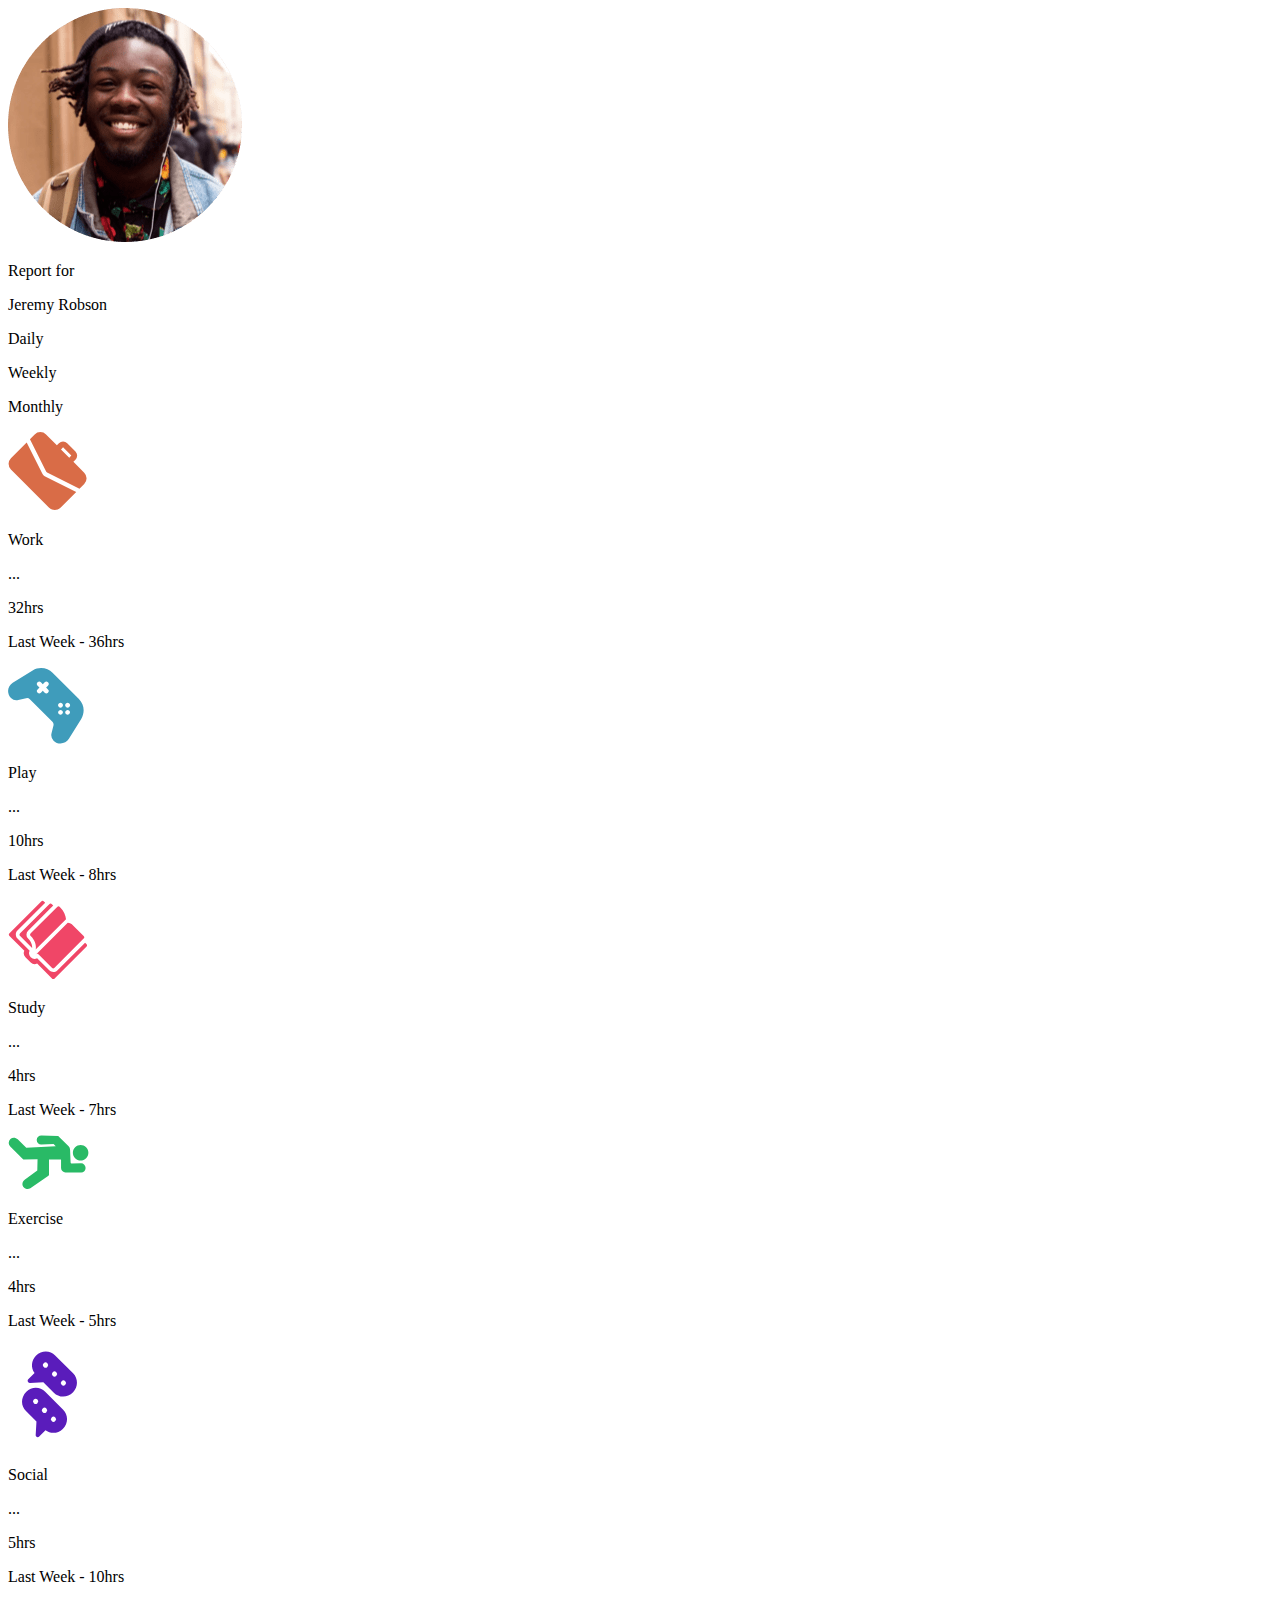
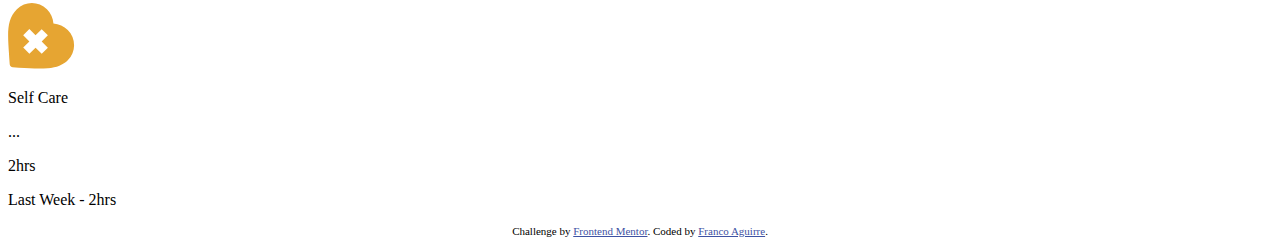
==== index.html @ bb691106 "estructura terminada" ====
<!DOCTYPE html>
<html lang="en">
<head>
  <meta charset="UTF-8">
  <meta name="viewport" content="width=device-width, initial-scale=1.0"> <!-- displays site properly based on user's device -->

  <link rel="icon" type="image/png" sizes="32x32" href="./images/favicon-32x32.png">
  <link rel="stylesheet" href="Sass/style.css">
  
  <title>Frontend Mentor | Time tracking dashboard</title>

  <!-- Feel free to remove these styles or  in your own stylesheet 👍 -->
  <style>
    .attribution { font-size: 11px; text-align: center; }
    .attribution a { color: hsl(228, 45%, 44%); }
  </style>
</head>
<body>
<div class="container">

  <div class="user_container">

    <div class="user">

      <img src="/images/image-jeremy.png" alt="Jeremy">

      <div class="names"> 
        <p class="txt_min">Report for</p>
        <p class="name">
          Jeremy Robson
        </p>
      </div>

    </div>
    <div class="detalle">
      <p id="daily">Daily</p>
      <p id="weekly">Weekly</p>
      <p id="monthly">Monthly</p>
    </div>


  </div>

  <div id="work">
      <div class="img_encabezado">
        <img src="/images/icon-work.svg" alt="work">
      </div>
      
      <div class="encabezado">
        <p>Work</p>
        <p class="mas">...</p>
      </div>
      <div class="date">
        <p class="horas">32hrs</p>
        <p class="last">Last Week - 36hrs</p>
      </div>
      

  </div>


  <div id="play">
    <div class="img_encabezado">
      <img src="/images/icon-play.svg" alt="play">
    </div>
    <div class="encabezado">
      <p>Play</p>
      <p class="mas">...</p>
    </div>
    <div class="date">
      <p class="horas">10hrs</p>
      <p class="last">Last Week - 8hrs</p>
    </div>
      
  </div>


  <div id="study">
    <div class="img_encabezado">
      <img src="/images/icon-study.svg" alt="study">
    </div>
    <div class="encabezado">
      <p>Study</p>
      <p class="mas">...</p>
    </div>
    <div class="date">
      <p class="horas">4hrs</p>
      <p class="last">Last Week - 7hrs</p>
    </div>
      
  </div>


  <div id="Exercise">
    <div class="img_encabezado">
      <img src="/images/icon-exercise.svg" alt="Exercise">
    </div>
    <div class="encabezado">
      <p>Exercise</p>
      <p class="mas">...</p>
    </div>
    <div class="date">
      <p class="horas">4hrs</p>
      <p class="last">Last Week - 5hrs</p>
    </div>
      
  </div>


  <div id="Social">
    <div class="img_encabezado">
      <img src="/images/icon-social.svg" alt="Social">
    </div>
    <div class="encabezado">
      <p>Social</p>
      <p class="mas">...</p>
    </div>
    <div class="date">
      <p class="horas">5hrs</p>
      <p class="last">Last Week - 10hrs</p>
    </div>
    
  </div>


  <div id="Self-care">
    <div class="img_encabezado">
      <img src="/images/icon-self-care.svg" alt="self">
    </div>
    <div class="encabezado">
      <p>Self Care</p>
      <p class="mas">...</p>
    </div>
    <div class="date">
      <p class="horas">2hrs</p>
      <p class="last">Last Week - 2hrs</p>
    </div>
  </div>


</div>
  
  
  <div class="attribution">
    Challenge by <a href="https://www.frontendmentor.io?ref=challenge" target="_blank">Frontend Mentor</a>. 
    Coded by <a href="https://www.linkedin.com/in/franco-aguirre-24855012a/
    " target="_blank">Franco Aguirre</a>.
  </div>
</body>
</html>
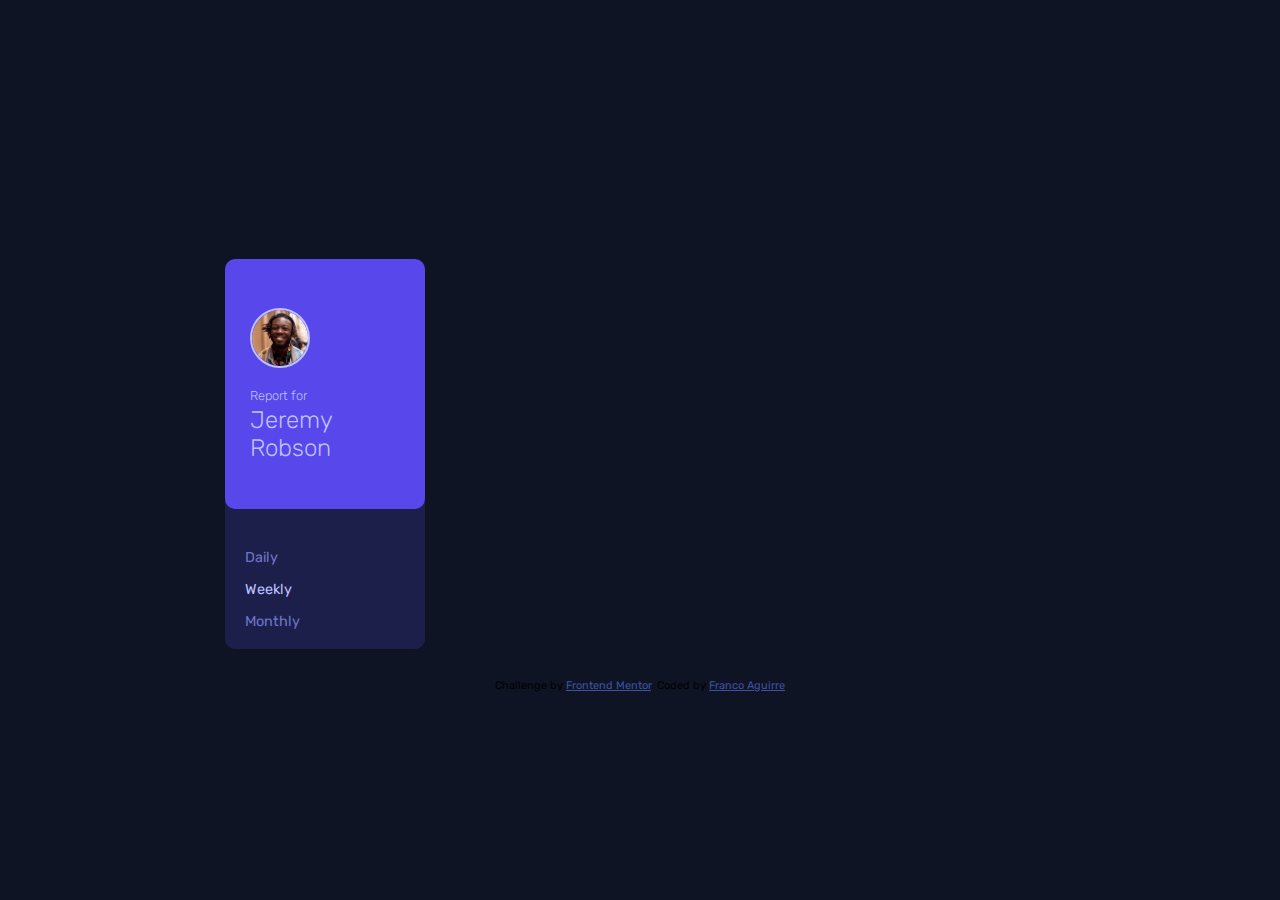
==== commit e65b75db: "proyecto terminado" ====
--- a/index.html
+++ b/index.html
@@ -33,118 +33,33 @@
 
     </div>
     <div class="detalle">
-      <p id="daily">Daily</p>
-      <p id="weekly">Weekly</p>
-      <p id="monthly">Monthly</p>
+      <p class="menu " id="daily">Daily</p>
+      <p class="menu menu-activo" id="weekly">Weekly</p>
+      <p class="menu " id="monthly">Monthly</p>
     </div>
 
 
   </div>
 
-  <div id="work">
-      <div class="img_encabezado">
-        <img src="/images/icon-work.svg" alt="work">
-      </div>
-      
-      <div class="encabezado">
-        <p>Work</p>
-        <p class="mas">...</p>
-      </div>
-      <div class="date">
-        <p class="horas">32hrs</p>
-        <p class="last">Last Week - 36hrs</p>
-      </div>
-      
+  <div class="seccion2">
 
   </div>
-
-
-  <div id="play">
-    <div class="img_encabezado">
-      <img src="/images/icon-play.svg" alt="play">
-    </div>
-    <div class="encabezado">
-      <p>Play</p>
-      <p class="mas">...</p>
-    </div>
-    <div class="date">
-      <p class="horas">10hrs</p>
-      <p class="last">Last Week - 8hrs</p>
-    </div>
-      
-  </div>
-
-
-  <div id="study">
-    <div class="img_encabezado">
-      <img src="/images/icon-study.svg" alt="study">
-    </div>
-    <div class="encabezado">
-      <p>Study</p>
-      <p class="mas">...</p>
-    </div>
-    <div class="date">
-      <p class="horas">4hrs</p>
-      <p class="last">Last Week - 7hrs</p>
-    </div>
-      
-  </div>
-
-
-  <div id="Exercise">
-    <div class="img_encabezado">
-      <img src="/images/icon-exercise.svg" alt="Exercise">
-    </div>
-    <div class="encabezado">
-      <p>Exercise</p>
-      <p class="mas">...</p>
-    </div>
-    <div class="date">
-      <p class="horas">4hrs</p>
-      <p class="last">Last Week - 5hrs</p>
-    </div>
-      
-  </div>
-
-
-  <div id="Social">
-    <div class="img_encabezado">
-      <img src="/images/icon-social.svg" alt="Social">
-    </div>
-    <div class="encabezado">
-      <p>Social</p>
-      <p class="mas">...</p>
-    </div>
-    <div class="date">
-      <p class="horas">5hrs</p>
-      <p class="last">Last Week - 10hrs</p>
-    </div>
+  
     
   </div>
 
 
-  <div id="Self-care">
-    <div class="img_encabezado">
-      <img src="/images/icon-self-care.svg" alt="self">
-    </div>
-    <div class="encabezado">
-      <p>Self Care</p>
-      <p class="mas">...</p>
-    </div>
-    <div class="date">
-      <p class="horas">2hrs</p>
-      <p class="last">Last Week - 2hrs</p>
-    </div>
-  </div>
 
-
-</div>
   
   
   <div class="attribution">
     Challenge by <a href="https://www.frontendmentor.io?ref=challenge" target="_blank">Frontend Mentor</a>. 
     Coded by <a href="https://www.linkedin.com/in/franco-aguirre-24855012a/
-    " target="_blank">Franco Aguirre</a>.
+    " target="_blank">Franco Aguirre</a>
+
+
+    
+    <script type="module" src="js.js"></script>
   </div>
 </body>
 </html>--- a/Sass/style.css
+++ b/Sass/style.css
@@ -0,0 +1,285 @@
+@import url(/Sass/cssreload.css);
+@import url("https://fonts.googleapis.com/css2?family=Rubik:wght@300;400;500&display=swap");
+body {
+  font-family: "Rubik";
+  background-color: hsl(226, 43%, 10%);
+  display: flex;
+  flex-direction: column;
+  justify-content: center;
+  align-items: center;
+  padding: 20px;
+  width: 100vw;
+}
+
+.container {
+  display: flex;
+  flex-direction: column;
+  justify-content: center;
+  align-items: center;
+  padding: 70px 25px;
+}
+.container .user_container {
+  width: 100%;
+  height: 100%;
+  max-width: 450px;
+  margin-bottom: 20px;
+  background-color: hsl(235, 46%, 20%);
+  border-radius: 10px;
+}
+.container .user_container .user {
+  width: 100%;
+  height: 100%;
+  display: flex;
+  background-color: hsl(246, 80%, 60%);
+  align-items: center;
+  padding: 30px 35px 30px 25px;
+  gap: 20px;
+  border-radius: 10px 10px 10px 10px;
+}
+.container .user_container .user .names {
+  font-size: 0.8rem;
+  color: hsl(236, 100%, 87%);
+  font-weight: 300;
+}
+.container .user_container .user .names .name {
+  margin: 3px 0;
+  font-size: 1.5rem;
+  font-family: "Rubik";
+}
+.container .user_container .user img {
+  border: 2px solid hsl(236, 100%, 87%);
+  border-radius: 50%;
+  width: 60px;
+  margin-left: 10px;
+}
+.container .user_container .detalle {
+  background-color: hsl(235, 46%, 20%);
+  border-radius: 0 0 10px 10px;
+  display: flex;
+  justify-content: space-between;
+  padding: 17px 17px 22px 35px;
+  font-size: 0.9rem;
+  color: hsl(235, 45%, 61%);
+}
+.container .user_container .detalle .menu {
+  font-size: 0.9rem;
+  color: hsl(235, 45%, 61%);
+}
+.container .user_container .detalle .menu-activo {
+  color: hsl(236, 100%, 87%);
+}
+.container .user_container .detalle .menu-activo:hover {
+  cursor: pointer;
+}
+.container .user_container .menu:hover {
+  cursor: pointer;
+}
+.container .seccion2 {
+  width: 100%;
+}
+.container .seccion2 .cards {
+  background-color: transparent;
+  width: 100%;
+  margin-bottom: 20px;
+  max-width: 450px;
+  height: 100%;
+  margin-bottom: 40px;
+  margin-top: 5px;
+}
+.container .seccion2 .cards .img_encabezado {
+  border-radius: 10px 10px 0 0;
+  background-color: hsl(15, 100%, 70%);
+  width: 100%;
+  height: 50px;
+  display: flex;
+  flex-direction: row-reverse;
+  overflow: hidden;
+}
+.container .seccion2 .cards .img_encabezado img {
+  width: 80px;
+  height: 80px;
+  margin-top: -5px;
+  margin-right: 10px;
+}
+.container .seccion2 .cards .Play {
+  background-color: hsl(195, 74%, 62%);
+}
+.container .seccion2 .cards .Study {
+  background-color: hsl(348, 100%, 68%);
+}
+.container .seccion2 .cards .Exercise {
+  background-color: hsl(145, 58%, 55%);
+}
+.container .seccion2 .cards .Exercise img {
+  height: 60px;
+  margin-top: 0;
+}
+.container .seccion2 .cards .Social {
+  background-color: hsl(264, 64%, 52%);
+}
+.container .seccion2 .cards .Self-Care {
+  background-color: hsl(43, 84%, 65%);
+}
+.container .seccion2 .cards .Self-Care img {
+  margin-top: -20px;
+}
+.container .seccion2 .cards .sec:hover {
+  cursor: pointer;
+  background-color: hsl(235, 45%, 61%);
+}
+.container .seccion2 .cards .sec {
+  background-color: hsl(235, 46%, 20%);
+  border-radius: 10px;
+  position: relative;
+  width: 100%;
+  height: 100%;
+}
+.container .seccion2 .cards .sec .encabezado {
+  position: relative;
+  margin-top: -10px;
+  border-radius: 10px 10px 0 0;
+  display: flex;
+  width: 100%;
+  justify-content: space-between;
+  align-items: end;
+  padding: 8px 17px 7px 24px;
+  color: hsl(236, 100%, 87%);
+  background-color: transparent;
+}
+.container .seccion2 .cards .sec .encabezado .mas {
+  font-size: 1.8rem;
+}
+.container .seccion2 .cards .sec .date {
+  border-radius: 0 0 10px 10px;
+  display: flex;
+  justify-content: space-between;
+  padding: 2px 20px 25px 24px;
+  background-color: transparent;
+}
+.container .seccion2 .cards .sec .date .horas {
+  font-size: 2rem;
+  color: hsl(236, 100%, 87%);
+}
+.container .seccion2 .cards .sec .date .last {
+  color: hsl(236, 100%, 87%);
+  font-size: 0.8rem;
+  margin-top: 10px;
+}
+
+@media screen and (min-width: 750px) {
+  body {
+    display: flex;
+    flex-direction: column;
+    justify-content: center;
+    align-items: center;
+    height: 100vh;
+  }
+  .container {
+    display: grid;
+    grid-template-columns: 200px 300px;
+    grid-template-rows: 150px 150px;
+    justify-content: center;
+    align-items: center;
+    width: 100vw;
+    max-width: 1110px;
+    gap: 30px;
+    margin-left: -300px;
+  }
+  .container .user_container {
+    grid-column: 1;
+    height: auto;
+    grid-row: 1/3;
+    max-width: 260px;
+    background-color: hsl(235, 46%, 20%);
+    width: 100%;
+    margin-top: 20px;
+    margin-bottom: -20px;
+  }
+  .container .user_container .user {
+    flex-direction: column;
+    justify-content: center;
+    align-items: flex-start;
+    height: 250px;
+    padding-bottom: 25px;
+    position: relative;
+    bottom: 20px;
+  }
+  .container .user_container .user .name {
+    padding-right: 20px;
+  }
+  .container .user_container .user img {
+    margin-left: 0;
+  }
+  .container .user_container .detalle {
+    flex-direction: column;
+    padding: 20px;
+    gap: 15px;
+    font-size: 0.7rem;
+    height: 120px;
+  }
+  .container .seccion2 {
+    grid-column: 2;
+    grid-row: 1/3;
+    width: 100%;
+    height: 100%;
+    display: grid;
+    grid-template-columns: 200px 200px 200px;
+    grid-template-rows: 150px 150px;
+    gap: 50px;
+    margin-top: -50px;
+  }
+  .container .seccion2 .work {
+    grid-column: 1;
+    grid-row: 1;
+  }
+  .container .seccion2 .Play {
+    grid-column: 2;
+    grid-row: 1;
+  }
+  .container .seccion2 .Study {
+    grid-column: 3;
+    grid-row: 1;
+  }
+  .container .seccion2 .Exercise {
+    grid-column: 1;
+    grid-row: 2;
+  }
+  .container .seccion2 .Social {
+    grid-column: 2;
+    grid-row: 2;
+  }
+  .container .seccion2 .Self-Care {
+    grid-column: 3;
+    grid-row: 2;
+  }
+  .container .cards {
+    height: auto;
+    max-width: 260px;
+  }
+  .container .cards .img_encabezado {
+    height: 40px;
+  }
+  .container .cards .img_encabezado img {
+    margin-top: 0;
+    width: 50px;
+    height: 50px;
+  }
+  .container .cards .encabezado {
+    font-size: 0.7rem;
+    padding-top: 10px;
+    padding-bottom: 10px;
+  }
+  .container .cards .encabezado .mas {
+    font-size: 1rem;
+  }
+  .container .cards .date {
+    flex-direction: column;
+    padding-top: 10px;
+  }
+  .container .cards .date .horas {
+    font-size: 2rem;
+  }
+  .container .cards .date .last {
+    font-size: 0.5rem;
+  }
+}/*# sourceMappingURL=style.css.map */